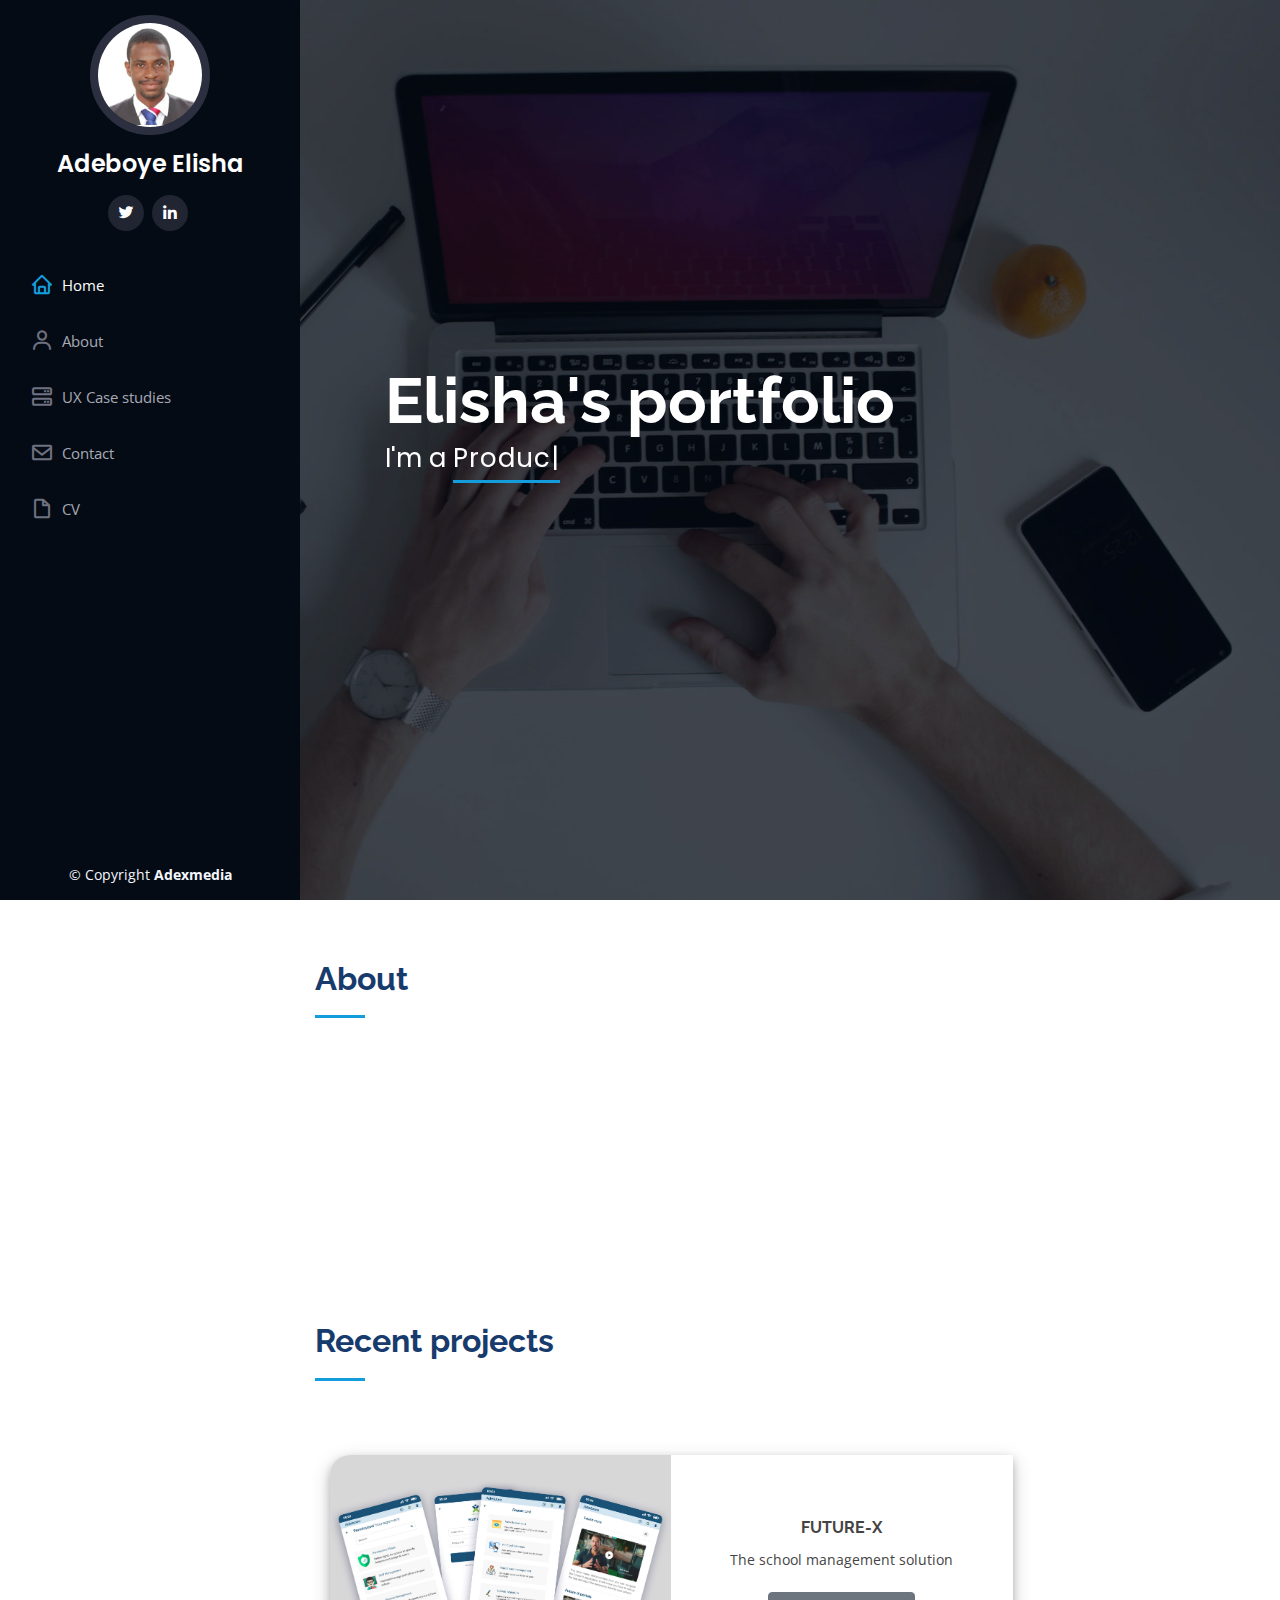
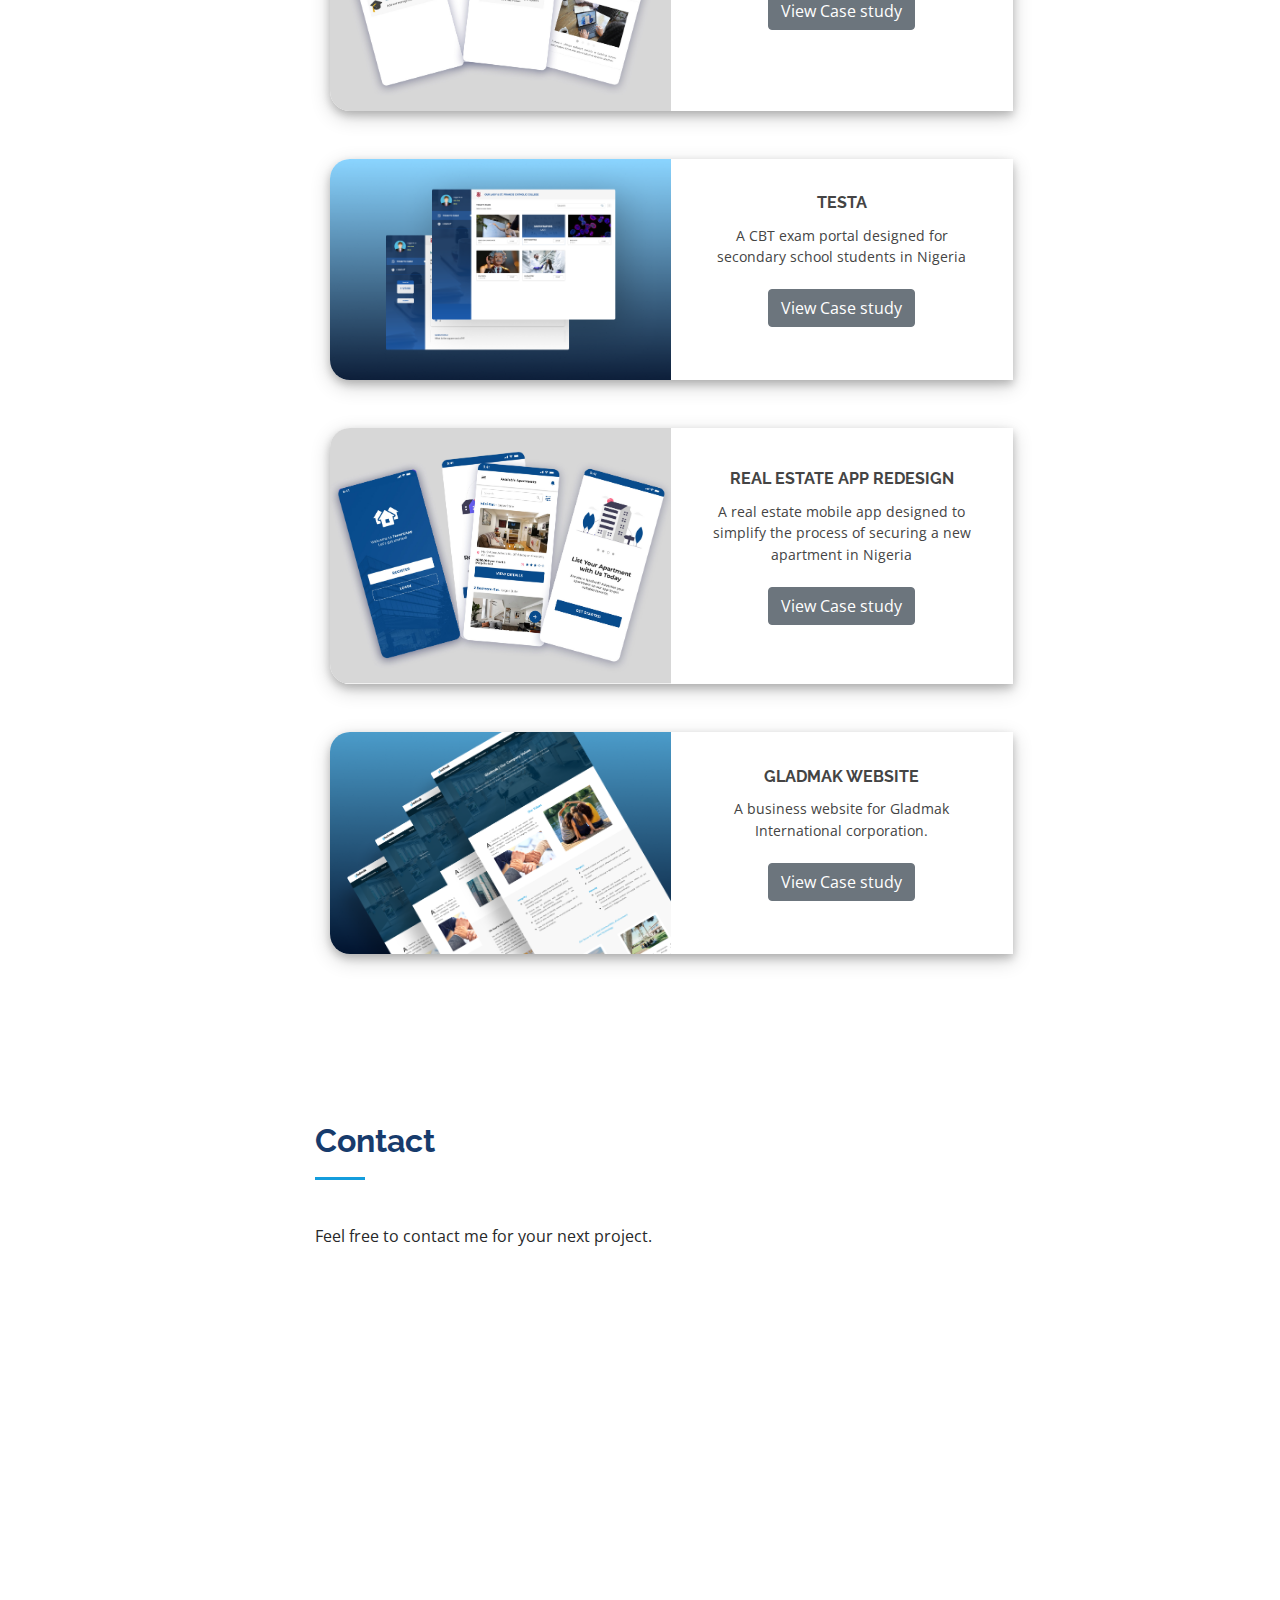
==== index.html @ 4e2ca2a5 "new portfolio" ====
<!DOCTYPE html>
<html lang="en">

<head>
  <meta charset="utf-8">
  <meta content="width=device-width, initial-scale=1.0" name="viewport">

  <title>Adeboye Elisha's Portfolio</title>
  <meta content="" name="description">
  <meta content="Design portfolio" name="keywords">

  <!-- Favicons -->
  <link href="assets/img/favicon.png" rel="icon">
  <link href="assets/img/apple-touch-icon.png" rel="apple-touch-icon">

  <!-- Google Fonts -->
  <link href="https://fonts.googleapis.com/css?family=Open+Sans:300,300i,400,400i,600,600i,700,700i|Raleway:300,300i,400,400i,500,500i,600,600i,700,700i|Poppins:300,300i,400,400i,500,500i,600,600i,700,700i" rel="stylesheet">

  <!-- Vendor CSS Files -->
  <link href="assets/vendor/bootstrap/css/bootstrap.min.css" rel="stylesheet">
  <link href="assets/vendor/icofont/icofont.min.css" rel="stylesheet">
  <link href="assets/vendor/boxicons/css/boxicons.min.css" rel="stylesheet">
  <link href="assets/vendor/venobox/venobox.css" rel="stylesheet">
  <link href="assets/vendor/owl.carousel/assets/owl.carousel.min.css" rel="stylesheet">
  <link href="assets/vendor/aos/aos.css" rel="stylesheet">

  <!-- Template Main CSS File -->
  <link href="assets/css/style.css" rel="stylesheet">
  <link href="assets/css/mystyle.css" rel="stylesheet">

</head>

<body>

  <!-- ======= Mobile nav toggle button ======= -->
  <button type="button" class="mobile-nav-toggle d-xl-none"><i class="icofont-navigation-menu"></i></button>

  <!-- ======= Header ======= -->
  <header id="header">
    <div class="d-flex flex-column">

      <div class="profile">
        <img src="assets/img/profile-img.jpg" alt="" class="img-fluid rounded-circle">
        <h1 class="text-light"><a href="index.html">Adeboye Elisha</a></h1>
        <div class="social-links mt-3 text-center">
          <a href="https://www.twitter.com/realAdexmedia?s=08" class="twitter"><i class="bx bxl-twitter"></i></a>
          <!-- <a href="https://www.facebook.com/adeboye.yemi" class="facebook"><i class="bx bxl-facebook"></i></a>  -->
          <a href="https://www.linkedin.com/in/elisha-adeboye-780353216" class="linkedin"><i class="bx bxl-linkedin"></i></a>
        </div>
      </div>

      <nav class="nav-menu">
        <ul>
          <li class="active"><a href="index.html"><i class="bx bx-home"></i> <span>Home</span></a></li>
          <li><a href="about.html"><i class="bx bx-user"></i> <span>About</span></a></li>        
          <li><a href="#ux"><i class="bx bx-server"></i> UX Case studies</a></li>
          <li><a href="#contact"><i class="bx bx-envelope"></i> Contact</a></li>
          <li><a href="CV2022UIUX.pdf"><i class="bx bx-file-blank"></i> <span>CV</span></a></li>

        </ul>
      </nav><!-- .nav-menu -->
      <button type="button" class="mobile-nav-toggle d-xl-none"><i class="icofont-navigation-menu"></i></button>

    </div>
  </header><!-- End Header -->

  <!-- ======= Hero Section ======= -->
  <section id="hero" class="d-flex flex-column justify-content-center align-items-center">
    <div class="hero-container" data-aos="fade-in">
      <h1>Elisha's portfolio</h1>
      <p>I'm a <span class="typed" data-typed-items="Product designer, UI designer, UX designer"></span></p>
    </div>
  </section><!-- End Hero -->

  <main id="main">

    <!-- ======= About Section ======= -->
    <section id="about" class="about">
      <div class="container">

        <div class="section-title">
          <h2>About</h2>
          <!-- <p>Magnam dolores commodi suscipit. Necessitatibus eius consequatur ex aliquid fuga eum quidem. Sit sint consectetur velit. Quisquam quos quisquam cupiditate. Et nemo qui impedit suscipit alias ea. Quia fugiat sit in iste officiis commodi quidem hic quas.</p> -->
        </div>

        <div class="row">
        <!--  <div class="col-lg-4" data-aos="fade-right">
            <img src="assets/img/profile-img3.jpg" class="img-fluid" alt="profile image" >
          </div> -->
          <div class="col-lg-9 pt-4 pt-lg-0 content" data-aos="fade-left">
            <p class="myjustify">
              I'm a product designer with experience in designing easy-to-use
software products. I am passionate about designing applications that truly meet users'
requirements and I'm constantly looking forward to learning new things every day.
<br><br>
<button onclick="window.location.href='about.html';" type="button" class="btn btn-primary">Read more</button>

            </p>

          </div>
        </div>

      </div>
    </section><!-- End About Section -->

        <!-- ======= Casestudy Section ======= -->
        <section id="ux" class="portfolio">

          <div class="container">  
                  <div class="section-title">
                    <h2>Recent projects</h2>   
                  </div>  
                  
                <div class="col-lg-9">
                  <div class ="workDiv" >
                    <div class="workImage">
                        <img src="assets/img/mobilefutureX.jpg" height="auto" width="100%" alt="Project Image" >
                    </div>
                    <div class="workTitle">
                        <h3>FUTURE-X</h3>
                        <p>The school management solution<br><br>
                            <button onclick="window.location.href='project1-page.html';" type="button" class="btn btn-secondary">View Case study</button>
                        </p>         
                    </div> 
                 </div>  
                  
    
                <div class ="workDiv top-margin ">
                    <div class="workImage">
                        <img src="assets/img/hd2.png"  height="auto" width="100%" alt="Project Image" >  
                    </div>
                    <div class="workTitle" >
                        <h3>TESTA</h3>
                        <p>A CBT exam portal designed for secondary school students in Nigeria<br><br>
                          <button onclick="window.location.href='project2-page.html';" type="button" class="btn btn-secondary">View Case study</button>
                        </p>     
                    </div>      
                </div>
    
    
                <div class ="workDiv top-margin" >
                    <div class="workImage">
                        <img src="assets/img/tenantscreens.jpg" height="auto" width="100%"  alt="Project Image" >
                    </div>
                    <div class="workTitle">
                        <h3>REAL ESTATE APP REDESIGN</h3>
                        <p>A real estate mobile app designed to simplify the process of securing a new apartment in Nigeria<br><br>      
                          <button onclick="window.location.href='project3-page.html';" type="button" class="btn btn-secondary">View Case study</button>
                        </p>        
                    </div>   
                </div>
    
                <div class ="workDiv top-margin" >
                  <div class="workImage">
                      <img src="assets/img/hd4.png" height="auto" width="100%"  alt="Project Image" >
                  </div>
                  <div class="workTitle">
                      <h3>GLADMAK WEBSITE</h3>
                      <p>A business website for Gladmak International corporation.<br><br>      
                        <button onclick="window.location.href='project4-page.html';" type="button" class="btn btn-secondary">View Case study</button>
                      </p>        
                  </div>   
              </div>
    
              </div>   
          </div>  
        </section><!-- End Casestudy Section -->


    <!-- ======= Contact Section ======= -->
    <section id="contact" class="contact">
      <div class="container">

        <div class="section-title">
          <h2>Contact</h2>
          <br>
          <p>Feel free to contact me for your next project.</p>
        </div>

        <div class="row" data-aos="fade-in">

          <div class="col-lg-5 d-flex align-items-stretch">
            <div class="info">
              <div class="address">
                <i class="icofont-google-map"></i>
                <h4>Location:</h4>
                <p>Osun State, Nigeria</p>
              </div>

              <div class="email">
                <i class="icofont-envelope"></i>
                <h4>Email:</h4>
                <p>y.adeboye@gmail.com</p>
              </div>

              <div class="phone">
                <i class="icofont-phone"></i>
                <h4>Call:</h4>
                <p>+2348060643894</p>
              </div>

              <!-- <iframe src="https://www.google.com/maps/embed?pb=!1m14!1m8!1m3!1d12097.433213460943!2d-74.0062269!3d40.7101282!3m2!1i1024!2i768!4f13.1!3m3!1m2!1s0x0%3A0xb89d1fe6bc499443!2sDowntown+Conference+Center!5e0!3m2!1smk!2sbg!4v1539943755621" frameborder="0" style="border:0; width: 100%; height: 290px;" allowfullscreen></iframe> -->
            </div>

          </div>

          

        </div>

      </div>
    </section><!-- End Contact Section -->

  </main><!-- End #main -->

  <!-- ======= Footer ======= -->
  <footer id="footer">
    <div class="container">
      <div class="copyright">
        &copy; Copyright <strong><span>Adexmedia</span></strong>
      </div>
    </div>
  </footer><!-- End  Footer -->

  <a href="#" class="back-to-top"><i class="icofont-simple-up"></i></a>

  <!-- Vendor JS Files -->
  <script src="assets/vendor/jquery/jquery.min.js"></script>
  <script src="assets/vendor/bootstrap/js/bootstrap.bundle.min.js"></script>
  <script src="assets/vendor/jquery.easing/jquery.easing.min.js"></script>
  <script src="assets/vendor/php-email-form/validate.js"></script>
  <script src="assets/vendor/waypoints/jquery.waypoints.min.js"></script>
  <script src="assets/vendor/counterup/counterup.min.js"></script>
  <script src="assets/vendor/isotope-layout/isotope.pkgd.min.js"></script>
  <script src="assets/vendor/venobox/venobox.min.js"></script>
  <script src="assets/vendor/owl.carousel/owl.carousel.min.js"></script>
  <script src="assets/vendor/typed.js/typed.min.js"></script>
  <script src="assets/vendor/aos/aos.js"></script>

  <!-- Template Main JS File -->
  <script src="assets/js/main.js"></script>

</body>

</html>
---- assets/vendor/venobox/venobox.css ----
/* ------ venobox.css --------*/
.vbox-overlay *, .vbox-overlay *:before, .vbox-overlay *:after{
    -webkit-backface-visibility: hidden;
    -webkit-box-sizing:border-box;
    -moz-box-sizing:border-box;
    box-sizing:border-box;
}
.vbox-overlay * { 
    -webkit-backface-visibility: visible;
    backface-visibility: visible;
}
.vbox-overlay{
    display: -webkit-flex;
    display: flex;
    -webkit-flex-direction: column;
    flex-direction: column;
    -webkit-justify-content: center;
    justify-content: center;
    -webkit-align-items: center;
    align-items: center;
    position: fixed;
    left: 0;
    top: 0;
    bottom: 0;
    right: 0;
    z-index: 999999;
}

/* ----- navigation ----- */
.vbox-title{
    width: 100%;
    height: 40px;
    float: left;
    text-align: center;
    line-height: 28px;
    font-size: 12px;
    padding: 6px 50px;
    overflow: hidden;
    position: fixed;
    display: none;
    left: 0;
    z-index: 89;
}
.vbox-close{
    cursor: pointer;
    position: fixed;
    top: -1px;
    right: 0;
    width: 50px;
    height: 40px;
    padding: 6px;
    display: block;
    background-position:10px center;
    overflow: hidden;
    font-size: 24px;
    line-height: 1;
    text-align: center;
    z-index: 99;
}
.vbox-left{
    cursor: pointer;
    position: fixed;
    left: 0;
    height: 40px;
    overflow: hidden;
    line-height: 28px;
    font-size: 12px;
    z-index: 99;
    display: flex;
    align-items:center;
}
.vbox-num{
    display: inline-block;
    margin: 6px 0 6px 15px;
}
/* ----- Social share ----- */
.vbox-share{
    line-height: 28px;
    font-size: 12px;
    overflow: hidden;
    position: fixed;
    left: 0;
    z-index: 98;
    display: flex;
    align-items:center;
    justify-content: center;
    width: 100%;
    text-align: center;
}
.vbox-share svg{
    max-height: 28px;
    width: 28px;
    z-index: 10;
    margin-left: 12px;
    margin-top: 6px;
    margin-bottom: 6px;
    vertical-align: middle;
}


/* ----- navigation ARROWS ----- */
.vbox-next, .vbox-prev{
    position: fixed;
    top: 50%;
    margin-top: -15px;
    overflow: hidden;
    cursor: pointer;
    display: block;
    width: 45px;
    height: 45px;
    z-index: 99;
}
.vbox-next span, .vbox-prev span{
    position: relative;
    width: 20px;
    height: 20px;
    border: 2px solid transparent;
    border-top-color: #B6B6B6;
    border-right-color: #B6B6B6;
    text-indent: -100px;
    position: absolute;
    top: 8px;
    display: block;
}
.vbox-prev{
    left: 15px;
}
.vbox-next{
    right: 15px;
}
.vbox-prev span{
    left: 10px;
    -ms-transform: rotate(-135deg);
    -webkit-transform: rotate(-135deg);
    transform: rotate(-135deg);
}
.vbox-next span{
    -ms-transform: rotate(45deg);
    -webkit-transform: rotate(45deg);
    transform: rotate(45deg);
    right: 10px;
}
/* ------- inline window ------ */
.vbox-inline{
    width: 420px;
    height: 315px;
    height: 70vh;
    padding: 10px;
    background: #fff;
    margin: 0 auto;
    overflow: auto;
    text-align: left;
}
/* ------- Video & iFrames window ------ */
.venoframe{
    max-width: 100%;
    width: 100%;
    border: none;
    width: 100%;
    height: 260px;
    height: 70vh;
}
.venoframe.vbvid{
    height: 260px;
}
@media (min-width: 768px) {
    .venoframe, .vbox-inline{
        width: 90%;
        height: 360px;
        height: 70vh;
    }
    .venoframe.vbvid{
        width: 640px;
        height: 360px;
    }
}
@media (min-width: 992px) {
    .venoframe, .vbox-inline{
        max-width: 1200px;
        width: 80%;
        height: 540px;
        height: 70vh;
    }
    .venoframe.vbvid{
        width: 960px;
        height: 540px;
    }
}
/* 
Please do NOT edit this part! 
or at least read this note: http://i.imgur.com/7C0ws9e.gif
*/
.vbox-open{
    overflow: hidden;
}
.vbox-container{
    position: absolute;
    left: 0;
    right: 0;
    top: 0;
    bottom: 0;
    overflow-x: hidden;
    overflow-y: scroll;
    overflow-scrolling: touch;
    -webkit-overflow-scrolling: touch;
    z-index: 20;
    max-height: 100%;

}

.vbox-content{
    text-align: center;
    float: left;
    width: 100%;
    position: relative;
    overflow: hidden;
    padding: 20px 4%;
}
.vbox-container img{
    max-width: 100%;
    height: auto;
}
.vbox-figlio{
    box-shadow: 0 0 12px rgba(0,0,0,0.19), 0 6px 6px rgba(0,0,0,0.23);
    max-width: 100%;
    text-align: initial;
}
img.vbox-figlio{
    -webkit-user-select: none;
-khtml-user-select: none;
-moz-user-select: none;
-o-user-select: none;
user-select: none;
}
.vbox-content.swipe-left{
    margin-left: -200px !important;
}
.vbox-content.swipe-right{
    margin-left: 200px !important;
}
.vbox-animated{
    webkit-transition: margin 300ms ease-out;
    transition: margin 300ms ease-out;
}

/* ---------- preloader ----------
 * SPINKIT 
 * http://tobiasahlin.com/spinkit/
-------------------------------- */
.sk-double-bounce,.sk-rotating-plane{width:40px;height:40px;margin:40px auto}.sk-rotating-plane{background-color:#333;-webkit-animation:sk-rotatePlane 1.2s infinite ease-in-out;animation:sk-rotatePlane 1.2s infinite ease-in-out}@-webkit-keyframes sk-rotatePlane{0%{-webkit-transform:perspective(120px) rotateX(0) rotateY(0);transform:perspective(120px) rotateX(0) rotateY(0)}50%{-webkit-transform:perspective(120px) rotateX(-180.1deg) rotateY(0);transform:perspective(120px) rotateX(-180.1deg) rotateY(0)}100%{-webkit-transform:perspective(120px) rotateX(-180deg) rotateY(-179.9deg);transform:perspective(120px) rotateX(-180deg) rotateY(-179.9deg)}}@keyframes sk-rotatePlane{0%{-webkit-transform:perspective(120px) rotateX(0) rotateY(0);transform:perspective(120px) rotateX(0) rotateY(0)}50%{-webkit-transform:perspective(120px) rotateX(-180.1deg) rotateY(0);transform:perspective(120px) rotateX(-180.1deg) rotateY(0)}100%{-webkit-transform:perspective(120px) rotateX(-180deg) rotateY(-179.9deg);transform:perspective(120px) rotateX(-180deg) rotateY(-179.9deg)}}.sk-double-bounce{position:relative}.sk-double-bounce .sk-child{width:100%;height:100%;border-radius:50%;background-color:#333;opacity:.6;position:absolute;top:0;left:0;-webkit-animation:sk-doubleBounce 2s infinite ease-in-out;animation:sk-doubleBounce 2s infinite ease-in-out}.sk-chasing-dots .sk-child,.sk-spinner-pulse,.sk-three-bounce .sk-child{background-color:#333;border-radius:100%}.sk-double-bounce .sk-double-bounce2{-webkit-animation-delay:-1s;animation-delay:-1s}@-webkit-keyframes sk-doubleBounce{0%,100%{-webkit-transform:scale(0);transform:scale(0)}50%{-webkit-transform:scale(1);transform:scale(1)}}@keyframes sk-doubleBounce{0%,100%{-webkit-transform:scale(0);transform:scale(0)}50%{-webkit-transform:scale(1);transform:scale(1)}}.sk-wave{margin:40px auto;width:50px;height:40px;text-align:center;font-size:10px}.sk-wave .sk-rect{background-color:#333;height:100%;width:6px;display:inline-block;-webkit-animation:sk-waveStretchDelay 1.2s infinite ease-in-out;animation:sk-waveStretchDelay 1.2s infinite ease-in-out}.sk-wave .sk-rect1{-webkit-animation-delay:-1.2s;animation-delay:-1.2s}.sk-wave .sk-rect2{-webkit-animation-delay:-1.1s;animation-delay:-1.1s}.sk-wave .sk-rect3{-webkit-animation-delay:-1s;animation-delay:-1s}.sk-wave .sk-rect4{-webkit-animation-delay:-.9s;animation-delay:-.9s}.sk-wave .sk-rect5{-webkit-animation-delay:-.8s;animation-delay:-.8s}@-webkit-keyframes sk-waveStretchDelay{0%,100%,40%{-webkit-transform:scaleY(.4);transform:scaleY(.4)}20%{-webkit-transform:scaleY(1);transform:scaleY(1)}}@keyframes sk-waveStretchDelay{0%,100%,40%{-webkit-transform:scaleY(.4);transform:scaleY(.4)}20%{-webkit-transform:scaleY(1);transform:scaleY(1)}}.sk-wandering-cubes{margin:40px auto;width:40px;height:40px;position:relative}.sk-wandering-cubes .sk-cube{background-color:#333;width:10px;height:10px;position:absolute;top:0;left:0;-webkit-animation:sk-wanderingCube 1.8s ease-in-out -1.8s infinite both;animation:sk-wanderingCube 1.8s ease-in-out -1.8s infinite both}.sk-chasing-dots,.sk-spinner-pulse{width:40px;height:40px;margin:40px auto}.sk-wandering-cubes .sk-cube2{-webkit-animation-delay:-.9s;animation-delay:-.9s}@-webkit-keyframes sk-wanderingCube{0%{-webkit-transform:rotate(0);transform:rotate(0)}25%{-webkit-transform:translateX(30px) rotate(-90deg) scale(.5);transform:translateX(30px) rotate(-90deg) scale(.5)}50%{-webkit-transform:translateX(30px) translateY(30px) rotate(-179deg);transform:translateX(30px) translateY(30px) rotate(-179deg)}50.1%{-webkit-transform:translateX(30px) translateY(30px) rotate(-180deg);transform:translateX(30px) translateY(30px) rotate(-180deg)}75%{-webkit-transform:translateX(0) translateY(30px) rotate(-270deg) scale(.5);transform:translateX(0) translateY(30px) rotate(-270deg) scale(.5)}100%{-webkit-transform:rotate(-360deg);transform:rotate(-360deg)}}@keyframes sk-wanderingCube{0%{-webkit-transform:rotate(0);transform:rotate(0)}25%{-webkit-transform:translateX(30px) rotate(-90deg) scale(.5);transform:translateX(30px) rotate(-90deg) scale(.5)}50%{-webkit-transform:translateX(30px) translateY(30px) rotate(-179deg);transform:translateX(30px) translateY(30px) rotate(-179deg)}50.1%{-webkit-transform:translateX(30px) translateY(30px) rotate(-180deg);transform:translateX(30px) translateY(30px) rotate(-180deg)}75%{-webkit-transform:translateX(0) translateY(30px) rotate(-270deg) scale(.5);transform:translateX(0) translateY(30px) rotate(-270deg) scale(.5)}100%{-webkit-transform:rotate(-360deg);transform:rotate(-360deg)}}.sk-spinner-pulse{-webkit-animation:sk-pulseScaleOut 1s infinite ease-in-out;animation:sk-pulseScaleOut 1s infinite ease-in-out}@-webkit-keyframes sk-pulseScaleOut{0%{-webkit-transform:scale(0);transform:scale(0)}100%{-webkit-transform:scale(1);transform:scale(1);opacity:0}}@keyframes sk-pulseScaleOut{0%{-webkit-transform:scale(0);transform:scale(0)}100%{-webkit-transform:scale(1);transform:scale(1);opacity:0}}.sk-chasing-dots{position:relative;text-align:center;-webkit-animation:sk-chasingDotsRotate 2s infinite linear;animation:sk-chasingDotsRotate 2s infinite linear}.sk-chasing-dots .sk-child{width:60%;height:60%;display:inline-block;position:absolute;top:0;-webkit-animation:sk-chasingDotsBounce 2s infinite ease-in-out;animation:sk-chasingDotsBounce 2s infinite ease-in-out}.sk-chasing-dots .sk-dot2{top:auto;bottom:0;-webkit-animation-delay:-1s;animation-delay:-1s}@-webkit-keyframes sk-chasingDotsRotate{100%{-webkit-transform:rotate(360deg);transform:rotate(360deg)}}@keyframes sk-chasingDotsRotate{100%{-webkit-transform:rotate(360deg);transform:rotate(360deg)}}@-webkit-keyframes sk-chasingDotsBounce{0%,100%{-webkit-transform:scale(0);transform:scale(0)}50%{-webkit-transform:scale(1);transform:scale(1)}}@keyframes sk-chasingDotsBounce{0%,100%{-webkit-transform:scale(0);transform:scale(0)}50%{-webkit-transform:scale(1);transform:scale(1)}}.sk-three-bounce{margin:40px auto;width:80px;text-align:center}.sk-three-bounce .sk-child{width:20px;height:20px;display:inline-block;-webkit-animation:sk-three-bounce 1.4s ease-in-out 0s infinite both;animation:sk-three-bounce 1.4s ease-in-out 0s infinite both}.sk-circle .sk-child:before,.sk-fading-circle .sk-circle:before{display:block;border-radius:100%;content:'';background-color:#333}.sk-three-bounce .sk-bounce1{-webkit-animation-delay:-.32s;animation-delay:-.32s}.sk-three-bounce .sk-bounce2{-webkit-animation-delay:-.16s;animation-delay:-.16s}@-webkit-keyframes sk-three-bounce{0%,100%,80%{-webkit-transform:scale(0);transform:scale(0)}40%{-webkit-transform:scale(1);transform:scale(1)}}@keyframes sk-three-bounce{0%,100%,80%{-webkit-transform:scale(0);transform:scale(0)}40%{-webkit-transform:scale(1);transform:scale(1)}}.sk-circle{margin:40px auto;width:40px;height:40px;position:relative}.sk-circle .sk-child{width:100%;height:100%;position:absolute;left:0;top:0}.sk-circle .sk-child:before{margin:0 auto;width:15%;height:15%;-webkit-animation:sk-circleBounceDelay 1.2s infinite ease-in-out both;animation:sk-circleBounceDelay 1.2s infinite ease-in-out both}.sk-circle .sk-circle2{-webkit-transform:rotate(30deg);-ms-transform:rotate(30deg);transform:rotate(30deg)}.sk-circle .sk-circle3{-webkit-transform:rotate(60deg);-ms-transform:rotate(60deg);transform:rotate(60deg)}.sk-circle .sk-circle4{-webkit-transform:rotate(90deg);-ms-transform:rotate(90deg);transform:rotate(90deg)}.sk-circle .sk-circle5{-webkit-transform:rotate(120deg);-ms-transform:rotate(120deg);transform:rotate(120deg)}.sk-circle .sk-circle6{-webkit-transform:rotate(150deg);-ms-transform:rotate(150deg);transform:rotate(150deg)}.sk-circle .sk-circle7{-webkit-transform:rotate(180deg);-ms-transform:rotate(180deg);transform:rotate(180deg)}.sk-circle .sk-circle8{-webkit-transform:rotate(210deg);-ms-transform:rotate(210deg);transform:rotate(210deg)}.sk-circle .sk-circle9{-webkit-transform:rotate(240deg);-ms-transform:rotate(240deg);transform:rotate(240deg)}.sk-circle .sk-circle10{-webkit-transform:rotate(270deg);-ms-transform:rotate(270deg);transform:rotate(270deg)}.sk-circle .sk-circle11{-webkit-transform:rotate(300deg);-ms-transform:rotate(300deg);transform:rotate(300deg)}.sk-circle .sk-circle12{-webkit-transform:rotate(330deg);-ms-transform:rotate(330deg);transform:rotate(330deg)}.sk-circle .sk-circle2:before{-webkit-animation-delay:-1.1s;animation-delay:-1.1s}.sk-circle .sk-circle3:before{-webkit-animation-delay:-1s;animation-delay:-1s}.sk-circle .sk-circle4:before{-webkit-animation-delay:-.9s;animation-delay:-.9s}.sk-circle .sk-circle5:before{-webkit-animation-delay:-.8s;animation-delay:-.8s}.sk-circle .sk-circle6:before{-webkit-animation-delay:-.7s;animation-delay:-.7s}.sk-circle .sk-circle7:before{-webkit-animation-delay:-.6s;animation-delay:-.6s}.sk-circle .sk-circle8:before{-webkit-animation-delay:-.5s;animation-delay:-.5s}.sk-circle .sk-circle9:before{-webkit-animation-delay:-.4s;animation-delay:-.4s}.sk-circle .sk-circle10:before{-webkit-animation-delay:-.3s;animation-delay:-.3s}.sk-circle .sk-circle11:before{-webkit-animation-delay:-.2s;animation-delay:-.2s}.sk-circle .sk-circle12:before{-webkit-animation-delay:-.1s;animation-delay:-.1s}@-webkit-keyframes sk-circleBounceDelay{0%,100%,80%{-webkit-transform:scale(0);transform:scale(0)}40%{-webkit-transform:scale(1);transform:scale(1)}}@keyframes sk-circleBounceDelay{0%,100%,80%{-webkit-transform:scale(0);transform:scale(0)}40%{-webkit-transform:scale(1);transform:scale(1)}}.sk-cube-grid{width:40px;height:40px;margin:40px auto}.sk-cube-grid .sk-cube{width:33.33%;height:33.33%;background-color:#333;float:left;-webkit-animation:sk-cubeGridScaleDelay 1.3s infinite ease-in-out;animation:sk-cubeGridScaleDelay 1.3s infinite ease-in-out}.sk-cube-grid .sk-cube1{-webkit-animation-delay:.2s;animation-delay:.2s}.sk-cube-grid .sk-cube2{-webkit-animation-delay:.3s;animation-delay:.3s}.sk-cube-grid .sk-cube3{-webkit-animation-delay:.4s;animation-delay:.4s}.sk-cube-grid .sk-cube4{-webkit-animation-delay:.1s;animation-delay:.1s}.sk-cube-grid .sk-cube5{-webkit-animation-delay:.2s;animation-delay:.2s}.sk-cube-grid .sk-cube6{-webkit-animation-delay:.3s;animation-delay:.3s}.sk-cube-grid .sk-cube7{-webkit-animation-delay:0ms;animation-delay:0ms}.sk-cube-grid .sk-cube8{-webkit-animation-delay:.1s;animation-delay:.1s}.sk-cube-grid .sk-cube9{-webkit-animation-delay:.2s;animation-delay:.2s}@-webkit-keyframes sk-cubeGridScaleDelay{0%,100%,70%{-webkit-transform:scale3D(1,1,1);transform:scale3D(1,1,1)}35%{-webkit-transform:scale3D(0,0,1);transform:scale3D(0,0,1)}}@keyframes sk-cubeGridScaleDelay{0%,100%,70%{-webkit-transform:scale3D(1,1,1);transform:scale3D(1,1,1)}35%{-webkit-transform:scale3D(0,0,1);transform:scale3D(0,0,1)}}.sk-fading-circle{margin:40px auto;width:40px;height:40px;position:relative}.sk-fading-circle .sk-circle{width:100%;height:100%;position:absolute;left:0;top:0}.sk-fading-circle .sk-circle:before{margin:0 auto;width:15%;height:15%;-webkit-animation:sk-circleFadeDelay 1.2s infinite ease-in-out both;animation:sk-circleFadeDelay 1.2s infinite ease-in-out both}.sk-fading-circle .sk-circle2{-webkit-transform:rotate(30deg);-ms-transform:rotate(30deg);transform:rotate(30deg)}.sk-fading-circle .sk-circle3{-webkit-transform:rotate(60deg);-ms-transform:rotate(60deg);transform:rotate(60deg)}.sk-fading-circle .sk-circle4{-webkit-transform:rotate(90deg);-ms-transform:rotate(90deg);transform:rotate(90deg)}.sk-fading-circle .sk-circle5{-webkit-transform:rotate(120deg);-ms-transform:rotate(120deg);transform:rotate(120deg)}.sk-fading-circle .sk-circle6{-webkit-transform:rotate(150deg);-ms-transform:rotate(150deg);transform:rotate(150deg)}.sk-fading-circle .sk-circle7{-webkit-transform:rotate(180deg);-ms-transform:rotate(180deg);transform:rotate(180deg)}.sk-fading-circle .sk-circle8{-webkit-transform:rotate(210deg);-ms-transform:rotate(210deg);transform:rotate(210deg)}.sk-fading-circle .sk-circle9{-webkit-transform:rotate(240deg);-ms-transform:rotate(240deg);transform:rotate(240deg)}.sk-fading-circle .sk-circle10{-webkit-transform:rotate(270deg);-ms-transform:rotate(270deg);transform:rotate(270deg)}.sk-fading-circle .sk-circle11{-webkit-transform:rotate(300deg);-ms-transform:rotate(300deg);transform:rotate(300deg)}.sk-fading-circle .sk-circle12{-webkit-transform:rotate(330deg);-ms-transform:rotate(330deg);transform:rotate(330deg)}.sk-fading-circle .sk-circle2:before{-webkit-animation-delay:-1.1s;animation-delay:-1.1s}.sk-fading-circle .sk-circle3:before{-webkit-animation-delay:-1s;animation-delay:-1s}.sk-fading-circle .sk-circle4:before{-webkit-animation-delay:-.9s;animation-delay:-.9s}.sk-fading-circle .sk-circle5:before{-webkit-animation-delay:-.8s;animation-delay:-.8s}.sk-fading-circle .sk-circle6:before{-webkit-animation-delay:-.7s;animation-delay:-.7s}.sk-fading-circle .sk-circle7:before{-webkit-animation-delay:-.6s;animation-delay:-.6s}.sk-fading-circle .sk-circle8:before{-webkit-animation-delay:-.5s;animation-delay:-.5s}.sk-fading-circle .sk-circle9:before{-webkit-animation-delay:-.4s;animation-delay:-.4s}.sk-fading-circle .sk-circle10:before{-webkit-animation-delay:-.3s;animation-delay:-.3s}.sk-fading-circle .sk-circle11:before{-webkit-animation-delay:-.2s;animation-delay:-.2s}.sk-fading-circle .sk-circle12:before{-webkit-animation-delay:-.1s;animation-delay:-.1s}@-webkit-keyframes sk-circleFadeDelay{0%,100%,39%{opacity:0}40%{opacity:1}}@keyframes sk-circleFadeDelay{0%,100%,39%{opacity:0}40%{opacity:1}}.sk-folding-cube{margin:40px auto;width:40px;height:40px;position:relative;-webkit-transform:rotateZ(45deg);transform:rotateZ(45deg)}.sk-folding-cube .sk-cube{float:left;width:50%;height:50%;position:relative;-webkit-transform:scale(1.1);-ms-transform:scale(1.1);transform:scale(1.1)}.sk-folding-cube .sk-cube:before{content:'';position:absolute;top:0;left:0;width:100%;height:100%;background-color:#333;-webkit-animation:sk-foldCubeAngle 2.4s infinite linear both;animation:sk-foldCubeAngle 2.4s infinite linear both;-webkit-transform-origin:100% 100%;-ms-transform-origin:100% 100%;transform-origin:100% 100%}.sk-folding-cube .sk-cube2{-webkit-transform:scale(1.1) rotateZ(90deg);transform:scale(1.1) rotateZ(90deg)}.sk-folding-cube .sk-cube3{-webkit-transform:scale(1.1) rotateZ(180deg);transform:scale(1.1) rotateZ(180deg)}.sk-folding-cube .sk-cube4{-webkit-transform:scale(1.1) rotateZ(270deg);transform:scale(1.1) rotateZ(270deg)}.sk-folding-cube .sk-cube2:before{-webkit-animation-delay:.3s;animation-delay:.3s}.sk-folding-cube .sk-cube3:before{-webkit-animation-delay:.6s;animation-delay:.6s}.sk-folding-cube .sk-cube4:before{-webkit-animation-delay:.9s;animation-delay:.9s}@-webkit-keyframes sk-foldCubeAngle{0%,10%{-webkit-transform:perspective(140px) rotateX(-180deg);transform:perspective(140px) rotateX(-180deg);opacity:0}25%,75%{-webkit-transform:perspective(140px) rotateX(0);transform:perspective(140px) rotateX(0);opacity:1}100%,90%{-webkit-transform:perspective(140px) rotateY(180deg);transform:perspective(140px) rotateY(180deg);opacity:0}}@keyframes sk-foldCubeAngle{0%,10%{-webkit-transform:perspective(140px) rotateX(-180deg);transform:perspective(140px) rotateX(-180deg);opacity:0}25%,75%{-webkit-transform:perspective(140px) rotateX(0);transform:perspective(140px) rotateX(0);opacity:1}100%,90%{-webkit-transform:perspective(140px) rotateY(180deg);transform:perspective(140px) rotateY(180deg);opacity:0}}
---- assets/css/style.css ----
/**
* Template Name: iPortfolio - v1.4.0
* Template URL: https://bootstrapmade.com/iportfolio-bootstrap-portfolio-websites-template/
* Author: BootstrapMade.com
* License: https://bootstrapmade.com/license/
*/

/*--------------------------------------------------------------
# General
--------------------------------------------------------------*/
body {
  font-family: "Open Sans", sans-serif;
  color: #272829;
}

a {
  color: #149ddd;
}

a:hover {
  color: #37b3ed;
  text-decoration: none;
}

h1, h2, h3, h4, h5, h6 {
  font-family: "Raleway", sans-serif;
}

/*--------------------------------------------------------------
# Back to top button
--------------------------------------------------------------*/
.back-to-top {
  position: fixed;
  display: none;
  width: 40px;
  height: 40px;
  border-radius: 50px;
  right: 15px;
  bottom: 15px;
  background: #149ddd;
  color: #fff;
  transition: display 0.5s ease-in-out;
  z-index: 99999;
}

.back-to-top i {
  font-size: 24px;
  position: absolute;
  top: 7px;
  left: 8px;
}

.back-to-top:hover {
  color: #fff;
  background: #2eafec;
  transition: background 0.2s ease-in-out;
}

/*--------------------------------------------------------------
# Header
--------------------------------------------------------------*/
#header {
  position: fixed;
  top: 0;
  left: 0;
  bottom: 0;
  width: 300px;
  transition: all ease-in-out 0.5s;
  z-index: 9997;
  transition: all 0.5s;
  padding: 0 15px;
  background: #040b14;
  overflow-y: auto;
}

#header .profile img {
  margin: 15px auto;
  display: block;
  width: 120px;
  border: 8px solid #2c2f3f;
}

#header .profile h1 {
  font-size: 24px;
  margin: 0;
  padding: 0;
  font-weight: 600;
  -moz-text-align-last: center;
  text-align-last: center;
  font-family: "Poppins", sans-serif;
}

#header .profile h1 a, #header .profile h1 a:hover {
  color: #fff;
  text-decoration: none;
}

#header .profile .social-links a {
  font-size: 18px;
  display: inline-block;
  background: #212431;
  color: #fff;
  line-height: 1;
  padding: 8px 0;
  margin-right: 4px;
  border-radius: 50%;
  text-align: center;
  width: 36px;
  height: 36px;
  transition: 0.3s;
}

#header .profile .social-links a:hover {
  background: #149ddd;
  color: #fff;
  text-decoration: none;
}

#main {
  margin-left: 300px;
}

@media (max-width: 1199px) {
  #header {
    left: -300px;
  }
  #main {
    margin-left: 0;
  }
}

/*--------------------------------------------------------------
# Navigation Menu
--------------------------------------------------------------*/
/* Desktop Navigation */
.nav-menu {
  padding-top: 30px;
}

.nav-menu * {
  margin: 0;
  padding: 0;
  list-style: none;
}

.nav-menu > ul > li {
  position: relative;
  white-space: nowrap;
}

.nav-menu a {
  display: flex;
  align-items: center;
  color: #a8a9b4;
  padding: 12px 15px;
  margin-bottom: 8px;
  transition: 0.3s;
  font-size: 15px;
}

.nav-menu a i {
  font-size: 24px;
  padding-right: 8px;
  color: #6f7180;
}

.nav-menu a:hover, .nav-menu .active > a, .nav-menu li:hover > a {
  text-decoration: none;
  color: #fff;
}

.nav-menu a:hover i, .nav-menu .active > a i, .nav-menu li:hover > a i {
  color: #149ddd;
}

/* Mobile Navigation */
.mobile-nav-toggle {
  position: fixed;
  right: 15px;
  top: 15px;
  z-index: 9998;
  border: 0;
  background: none;
  font-size: 24px;
  transition: all 0.4s;
  outline: none !important;
  line-height: 1;
  cursor: pointer;
  text-align: right;
}

.mobile-nav-toggle i {
  color: #149ddd;
}

.mobile-nav-active {
  overflow: hidden;
}

.mobile-nav-active #header {
  left: 0;
}

.mobile-nav-active .mobile-nav-toggle i {
  color: #fff;
}

/*--------------------------------------------------------------
# Hero Section
--------------------------------------------------------------*/
#hero {
  width: 100%;
  height: 100vh;
  background: url("../img/hero-bg.jpg") top center;
  background-size: cover;
}

#hero:before {
  content: "";
  background: rgba(5, 13, 24, 0.3);
  position: absolute;
  bottom: 0;
  top: 0;
  left: 0;
  right: 0;
  z-index: 1;
}

#hero .hero-container {
  position: relative;
  z-index: 2;
  min-width: 300px;
}

#hero h1 {
  margin: 0 0 10px 0;
  font-size: 64px;
  font-weight: 700;
  line-height: 56px;
  color: #fff;
}

#hero p {
  color: #fff;
  margin-bottom: 50px;
  font-size: 26px;
  font-family: "Poppins", sans-serif;
}

#hero p span {
  color: #fff;
  padding-bottom: 4px;
  letter-spacing: 1px;
  border-bottom: 3px solid #149ddd;
}

@media (min-width: 1024px) {
  #hero {
    background-attachment: fixed;
  }
}

@media (max-width: 768px) {
  #hero h1 {
    font-size: 28px;
    line-height: 36px;
  }
  #hero h2 {
    font-size: 18px;
    line-height: 24px;
    margin-bottom: 30px;
  }
}

/*--------------------------------------------------------------
# Sections General
--------------------------------------------------------------*/
section {
  padding: 60px 0;
  overflow: hidden;
}

.section-bg {
  background: #f5f8fd;
}

.section-title {
  padding-bottom: 30px;
}

.section-title h2 {
  font-size: 32px;
  font-weight: bold;
  margin-bottom: 20px;
  padding-bottom: 20px;
  position: relative;
  color: #173b6c;
}

.section-title h2::after {
  content: '';
  position: absolute;
  display: block;
  width: 50px;
  height: 3px;
  background: #149ddd;
  bottom: 0;
  left: 0;
}

.section-title p {
  margin-bottom: 0;
}

/*--------------------------------------------------------------
# About
--------------------------------------------------------------*/
.about .content h3 {
  font-weight: 700;
  font-size: 26px;
  color: #173b6c;
}

.about .content ul {
  list-style: none;
  padding: 0;
}

.about .content ul li {
  padding-bottom: 10px;
}

.about .content ul i {
  font-size: 20px;
  padding-right: 2px;
  color: #149ddd;
}

.about .content p:last-child {
  margin-bottom: 0;
}

/*--------------------------------------------------------------
# Facts
--------------------------------------------------------------*/
.facts {
  padding-bottom: 30px;
}

.facts .count-box {
  padding: 30px;
  width: 100%;
}

.facts .count-box i {
  display: block;
  font-size: 44px;
  color: #149ddd;
  float: left;
}

.facts .count-box span {
  font-size: 48px;
  line-height: 40px;
  display: block;
  font-weight: 700;
  color: #050d18;
  margin-left: 60px;
}

.facts .count-box p {
  padding: 15px 0 0 0;
  margin: 0 0 0 60px;
  font-family: "Raleway", sans-serif;
  font-size: 14px;
  color: #122f57;
}

.facts .count-box a {
  font-weight: 600;
  display: block;
  margin-top: 20px;
  color: #122f57;
  font-size: 15px;
  font-family: "Poppins", sans-serif;
  transition: ease-in-out 0.3s;
}

.facts .count-box a:hover {
  color: #1f5297;
}

/*--------------------------------------------------------------
# Akills
--------------------------------------------------------------*/
.skills .progress {
  height: 50px;
  display: block;
  background: none;
}

.skills .progress .skill {
  padding: 10px 0;
  margin: 0 0 6px 0;
  text-transform: uppercase;
  display: block;
  font-weight: 600;
  font-family: "Poppins", sans-serif;
  color: #050d18;
}

.skills .progress .skill .val {
  float: right;
  font-style: normal;
}

.skills .progress-bar-wrap {
  background: #dce8f8;
}

.skills .progress-bar {
  width: 1px;
  height: 10px;
  transition: .9s;
  background-color: #149ddd;
}

/*--------------------------------------------------------------
# Resume
--------------------------------------------------------------*/
.resume .resume-title {
  font-size: 26px;
  font-weight: 700;
  margin-top: 20px;
  margin-bottom: 20px;
  color: #050d18;
}

.resume .resume-item {
  padding: 0 0 20px 20px;
  margin-top: -2px;
  border-left: 2px solid #1f5297;
  position: relative;
}

.resume .resume-item h4 {
  line-height: 18px;
  font-size: 18px;
  font-weight: 600;
  text-transform: uppercase;
  font-family: "Poppins", sans-serif;
  color: #050d18;
  margin-bottom: 10px;
}

.resume .resume-item h5 {
  font-size: 16px;
  background: #e4edf9;
  padding: 5px 15px;
  display: inline-block;
  font-weight: 600;
  margin-bottom: 10px;
}

.resume .resume-item ul {
  padding-left: 20px;
}

.resume .resume-item ul li {
  padding-bottom: 10px;
}

.resume .resume-item:last-child {
  padding-bottom: 0;
}

.resume .resume-item::before {
  content: "";
  position: absolute;
  width: 16px;
  height: 16px;
  border-radius: 50px;
  left: -9px;
  top: 0;
  background: #fff;
  border: 2px solid #1f5297;
}

/*--------------------------------------------------------------
# Portfolio
--------------------------------------------------------------*/
.portfolio .portfolio-item {
  margin-bottom: 30px;
}

.portfolio #portfolio-flters {
  padding: 0;
  margin: 0 auto 35px auto;
  list-style: none;
  text-align: center;
  background: #fff;
  border-radius: 50px;
  padding: 2px 15px;
}

.portfolio #portfolio-flters li {
  cursor: pointer;
  display: inline-block;
  padding: 10px 15px 8px 15px;
  font-size: 14px;
  font-weight: 600;
  line-height: 1;
  text-transform: uppercase;
  color: #272829;
  margin-bottom: 5px;
  transition: all 0.3s ease-in-out;
}

.portfolio #portfolio-flters li:hover, .portfolio #portfolio-flters li.filter-active {
  color: #149ddd;
}

.portfolio #portfolio-flters li:last-child {
  margin-right: 0;
}

.portfolio .portfolio-wrap {
  transition: 0.3s;
  position: relative;
  overflow: hidden;
  z-index: 1;
}

.portfolio .portfolio-wrap::before {
  content: "";
  background: rgba(255, 255, 255, 0.5);
  position: absolute;
  left: 0;
  right: 0;
  top: 0;
  bottom: 0;
  transition: all ease-in-out 0.3s;
  z-index: 2;
  opacity: 0;
}

.portfolio .portfolio-wrap .portfolio-links {
  opacity: 1;
  left: 0;
  right: 0;
  bottom: -60px;
  z-index: 3;
  position: absolute;
  transition: all ease-in-out 0.3s;
  display: flex;
  justify-content: center;
}

.portfolio .portfolio-wrap .portfolio-links a {
  color: #fff;
  font-size: 28px;
  text-align: center;
  background: rgba(20, 157, 221, 0.75);
  transition: 0.3s;
  width: 50%;
}

.portfolio .portfolio-wrap .portfolio-links a:hover {
  background: rgba(20, 157, 221, 0.95);
}

.portfolio .portfolio-wrap .portfolio-links a + a {
  border-left: 1px solid #37b3ed;
}

.portfolio .portfolio-wrap:hover::before {
  top: 0;
  left: 0;
  right: 0;
  bottom: 0;
  opacity: 1;
}

.portfolio .portfolio-wrap:hover .portfolio-links {
  opacity: 1;
  bottom: 0;
}

/*--------------------------------------------------------------
# Services
--------------------------------------------------------------*/
.services .icon-box {
  margin-bottom: 20px;
}

.services .icon {
  float: left;
  display: flex;
  align-items: center;
  justify-content: center;
  width: 54px;
  height: 54px;
  background: #149ddd;
  border-radius: 50%;
  transition: 0.5s;
  border: 1px solid #149ddd;
}

.services .icon i {
  color: #fff;
  font-size: 24px;
}

.services .icon-box:hover .icon {
  background: #fff;
}

.services .icon-box:hover .icon i {
  color: #149ddd;
}

.services .title {
  margin-left: 80px;
  font-weight: 700;
  margin-bottom: 15px;
  font-size: 18px;
}

.services .title a {
  color: #343a40;
}

.services .title a:hover {
  color: #149ddd;
}

.services .description {
  margin-left: 80px;
  line-height: 24px;
  font-size: 14px;
}

/*--------------------------------------------------------------
# Testimonials
--------------------------------------------------------------*/
.testimonials .testimonial-item {
  box-sizing: content-box;
  text-align: center;
  min-height: 320px;
}

.testimonials .testimonial-item .testimonial-img {
  width: 90px;
  border-radius: 50%;
  margin: 0 auto;
}

.testimonials .testimonial-item h3 {
  font-size: 18px;
  font-weight: bold;
  margin: 10px 0 5px 0;
  color: #111;
}

.testimonials .testimonial-item h4 {
  font-size: 14px;
  color: #999;
  margin: 0;
}

.testimonials .testimonial-item .quote-icon-left, .testimonials .testimonial-item .quote-icon-right {
  color: #c3e8fa;
  font-size: 26px;
}

.testimonials .testimonial-item .quote-icon-left {
  display: inline-block;
  left: -5px;
  position: relative;
}

.testimonials .testimonial-item .quote-icon-right {
  display: inline-block;
  right: -5px;
  position: relative;
  top: 10px;
}

.testimonials .testimonial-item p {
  font-style: italic;
  margin: 0 15px 15px 15px;
  padding: 20px;
  background: #fff;
  position: relative;
  margin-bottom: 35px;
  border-radius: 6px;
  box-shadow: 0px 2px 15px rgba(0, 0, 0, 0.1);
}

.testimonials .testimonial-item p::after {
  content: "";
  width: 0;
  height: 0;
  border-top: 20px solid #fff;
  border-right: 20px solid transparent;
  border-left: 20px solid transparent;
  position: absolute;
  bottom: -20px;
  left: calc(50% - 20px);
}

.testimonials .owl-nav, .testimonials .owl-dots {
  margin-top: 5px;
  text-align: center;
}

.testimonials .owl-dot {
  display: inline-block;
  margin: 0 5px;
  width: 12px;
  height: 12px;
  border-radius: 50%;
  background-color: #ddd !important;
}

.testimonials .owl-dot.active {
  background-color: #149ddd !important;
}

@media (max-width: 767px) {
  .testimonials {
    margin: 30px 10px;
  }
}

/*--------------------------------------------------------------
# Contact
--------------------------------------------------------------*/
.contact {
  padding-bottom: 130px;
}

.contact .info {
  padding: 30px;
  background: #fff;
  width: 100%;
  box-shadow: 0 0 24px 0 rgba(0, 0, 0, 0.12);
}

.contact .info i {
  font-size: 20px;
  color: #149ddd;
  float: left;
  width: 44px;
  height: 44px;
  background: #dff3fc;
  display: flex;
  justify-content: center;
  align-items: center;
  border-radius: 50px;
  transition: all 0.3s ease-in-out;
}

.contact .info h4 {
  padding: 0 0 0 60px;
  font-size: 22px;
  font-weight: 600;
  margin-bottom: 5px;
  color: #050d18;
}

.contact .info p {
  padding: 0 0 10px 60px;
  margin-bottom: 20px;
  font-size: 14px;
  color: #173b6c;
}

.contact .info .email p {
  padding-top: 5px;
}

.contact .info .social-links {
  padding-left: 60px;
}

.contact .info .social-links a {
  font-size: 18px;
  display: inline-block;
  background: #333;
  color: #fff;
  line-height: 1;
  padding: 8px 0;
  border-radius: 50%;
  text-align: center;
  width: 36px;
  height: 36px;
  transition: 0.3s;
  margin-right: 10px;
}

.contact .info .social-links a:hover {
  background: #149ddd;
  color: #fff;
}

.contact .info .email:hover i, .contact .info .address:hover i, .contact .info .phone:hover i {
  background: #149ddd;
  color: #fff;
}

.contact .php-email-form {
  width: 100%;
  padding: 30px;
  background: #fff;
  box-shadow: 0 0 24px 0 rgba(0, 0, 0, 0.12);
}

.contact .php-email-form .form-group {
  padding-bottom: 8px;
}

.contact .php-email-form .validate {
  display: none;
  color: red;
  margin: 0 0 15px 0;
  font-weight: 400;
  font-size: 13px;
}

.contact .php-email-form .error-message {
  display: none;
  color: #fff;
  background: #ed3c0d;
  text-align: left;
  padding: 15px;
  font-weight: 600;
}

.contact .php-email-form .error-message br + br {
  margin-top: 25px;
}

.contact .php-email-form .sent-message {
  display: none;
  color: #fff;
  background: #18d26e;
  text-align: center;
  padding: 15px;
  font-weight: 600;
}

.contact .php-email-form .loading {
  display: none;
  background: #fff;
  text-align: center;
  padding: 15px;
}

.contact .php-email-form .loading:before {
  content: "";
  display: inline-block;
  border-radius: 50%;
  width: 24px;
  height: 24px;
  margin: 0 10px -6px 0;
  border: 3px solid #18d26e;
  border-top-color: #eee;
  -webkit-animation: animate-loading 1s linear infinite;
  animation: animate-loading 1s linear infinite;
}

.contact .php-email-form input, .contact .php-email-form textarea {
  border-radius: 0;
  box-shadow: none;
  font-size: 14px;
}

.contact .php-email-form input {
  height: 44px;
}

.contact .php-email-form textarea {
  padding: 10px 12px;
}

.contact .php-email-form button[type="submit"] {
  background: #149ddd;
  border: 0;
  padding: 10px 24px;
  color: #fff;
  transition: 0.4s;
  border-radius: 4px;
}

.contact .php-email-form button[type="submit"]:hover {
  background: #37b3ed;
}

@-webkit-keyframes animate-loading {
  0% {
    transform: rotate(0deg);
  }
  100% {
    transform: rotate(360deg);
  }
}

@keyframes animate-loading {
  0% {
    transform: rotate(0deg);
  }
  100% {
    transform: rotate(360deg);
  }
}

/*--------------------------------------------------------------
# Breadcrumbs
--------------------------------------------------------------*/
.breadcrumbs {
  padding: 20px 0;
  background: #f9f9f9;
}

.breadcrumbs h2 {
  font-size: 26px;
  font-weight: 300;
}

.breadcrumbs ol {
  display: flex;
  flex-wrap: wrap;
  list-style: none;
  padding: 0;
  margin: 0;
  font-size: 15px;
}

.breadcrumbs ol li + li {
  padding-left: 10px;
}

.breadcrumbs ol li + li::before {
  display: inline-block;
  padding-right: 10px;
  color: #0e2442;
  content: "/";
}

@media (max-width: 768px) {
  .breadcrumbs .d-flex {
    display: block !important;
  }
  .breadcrumbs ol {
    display: block;
  }
  .breadcrumbs ol li {
    display: inline-block;
  }
}

/*--------------------------------------------------------------
# Portfolio Details
--------------------------------------------------------------*/
.portfolio-details {
  padding-top: 40px;
}

.portfolio-details .portfolio-details-container {
  position: relative;
}

.portfolio-details .portfolio-details-carousel {
  position: relative;
  z-index: 1;
}

.portfolio-details .portfolio-details-carousel .owl-nav, .portfolio-details .portfolio-details-carousel .owl-dots {
  margin-top: 5px;
  text-align: left;
}

.portfolio-details .portfolio-details-carousel .owl-dot {
  display: inline-block;
  margin: 0 10px 0 0;
  width: 12px;
  height: 12px;
  border-radius: 50%;
  background-color: #ddd !important;
}

.portfolio-details .portfolio-details-carousel .owl-dot.active {
  background-color: #149ddd !important;
}

.portfolio-details .portfolio-info {
  padding: 30px;
  position: absolute;
  right: 0;
  bottom: -70px;
  background: #fff;
  box-shadow: 0px 2px 15px rgba(0, 0, 0, 0.1);
  z-index: 2;
}

.portfolio-details .portfolio-info h3 {
  font-size: 22px;
  font-weight: 400;
  margin-bottom: 20px;
  padding-bottom: 20px;
  border-bottom: 1px solid #eee;
}

.portfolio-details .portfolio-info ul {
  list-style: none;
  padding: 0;
  font-size: 15px;
}

.portfolio-details .portfolio-info ul li + li {
  margin-top: 10px;
}

.portfolio-details .portfolio-description {
  padding-top: 50px;
}

.portfolio-details .portfolio-description h2 {
  width: 50%;
  font-size: 26px;
  font-weight: 400;
  margin-bottom: 20px;
}

.portfolio-details .portfolio-description p {
  padding: 0;
}

@media (max-width: 768px) {
  .portfolio-details .portfolio-description h2 {
    width: 100%;
  }
  .portfolio-details .portfolio-info {
    position: static;
    margin-top: 30px;
  }
}

/*--------------------------------------------------------------
# Footer
--------------------------------------------------------------*/
#footer {
  padding: 15px;
  color: #f4f6fd;
  font-size: 14px;
  position: fixed;
  left: 0;
  bottom: 0;
  width: 300px;
  z-index: 9999;
  background: #040b14;
}

#footer .copyright {
  text-align: center;
}

#footer .credits {
  padding-top: 5px;
  text-align: center;
  font-size: 13px;
  color: #eaebf0;
}

@media (max-width: 1199px) {
  #footer {
    position: static;
    width: auto;
    padding-right: 20px 15px;
  }
}
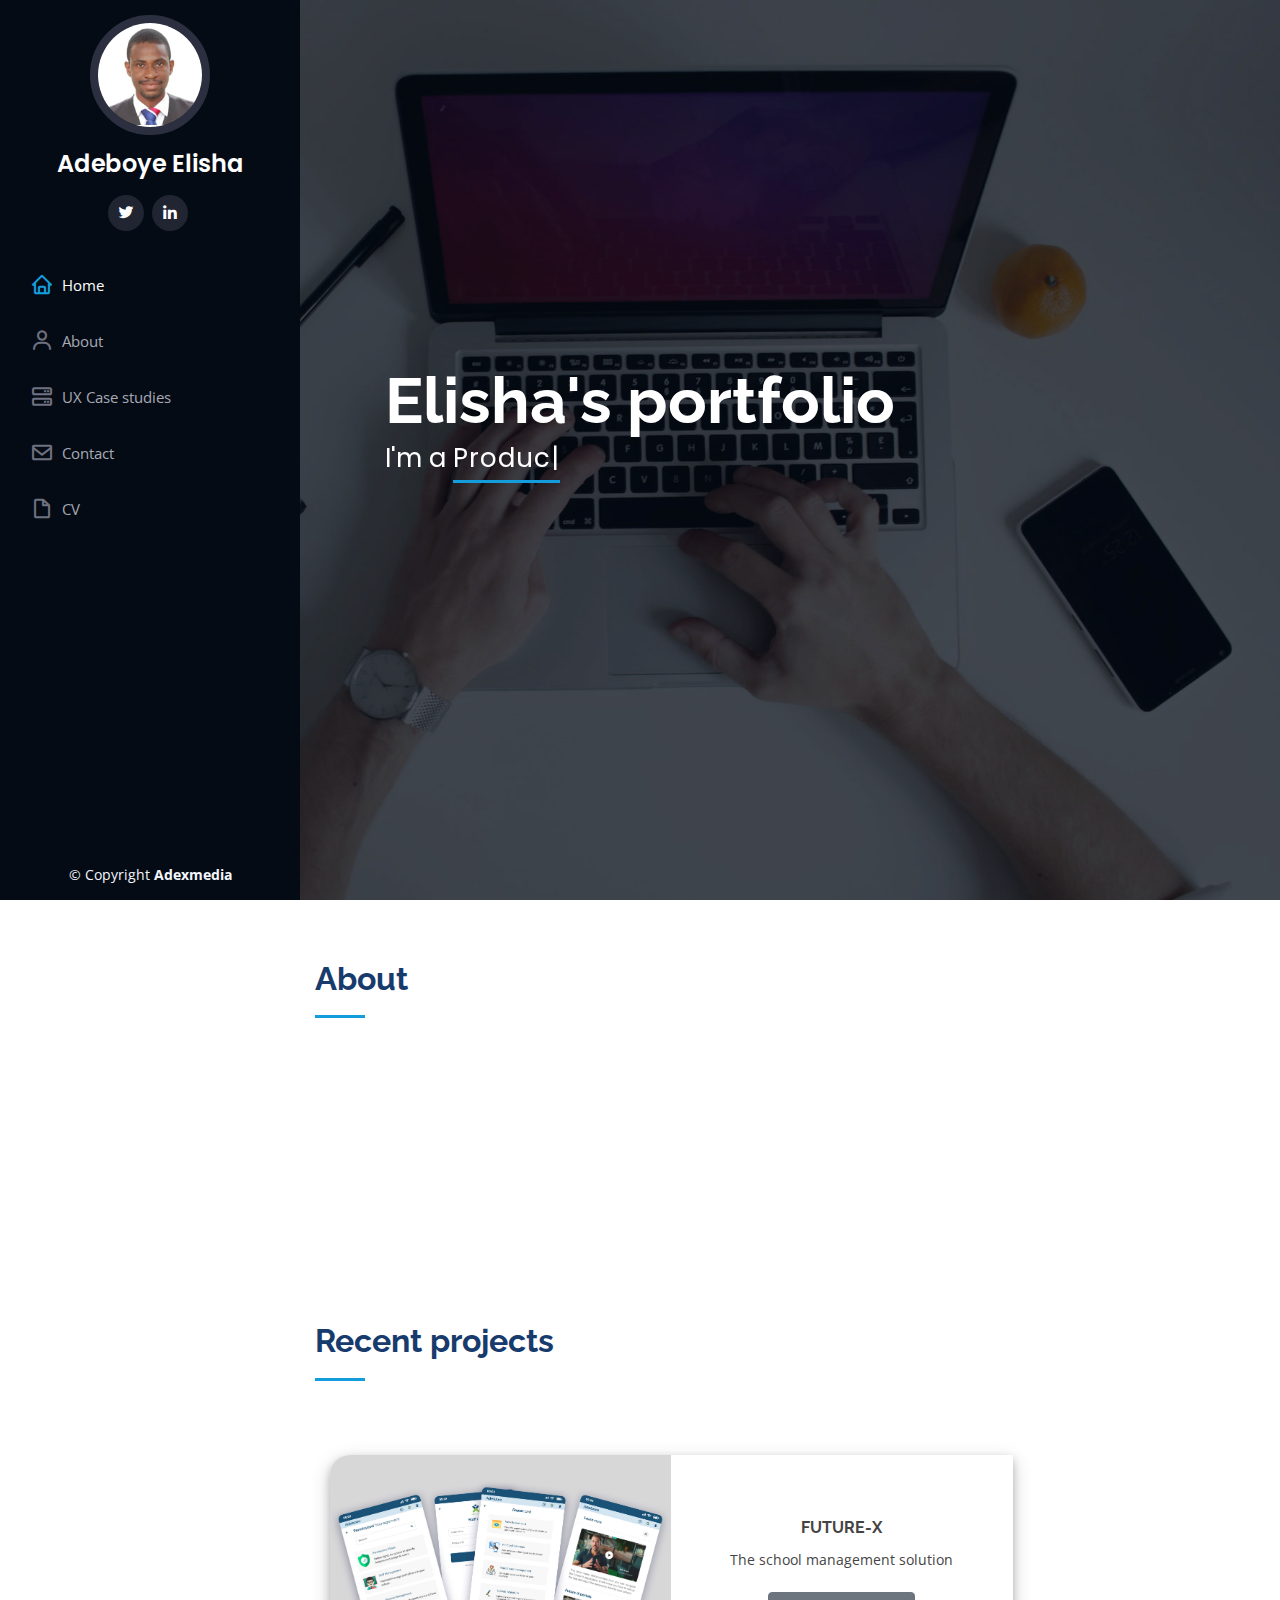
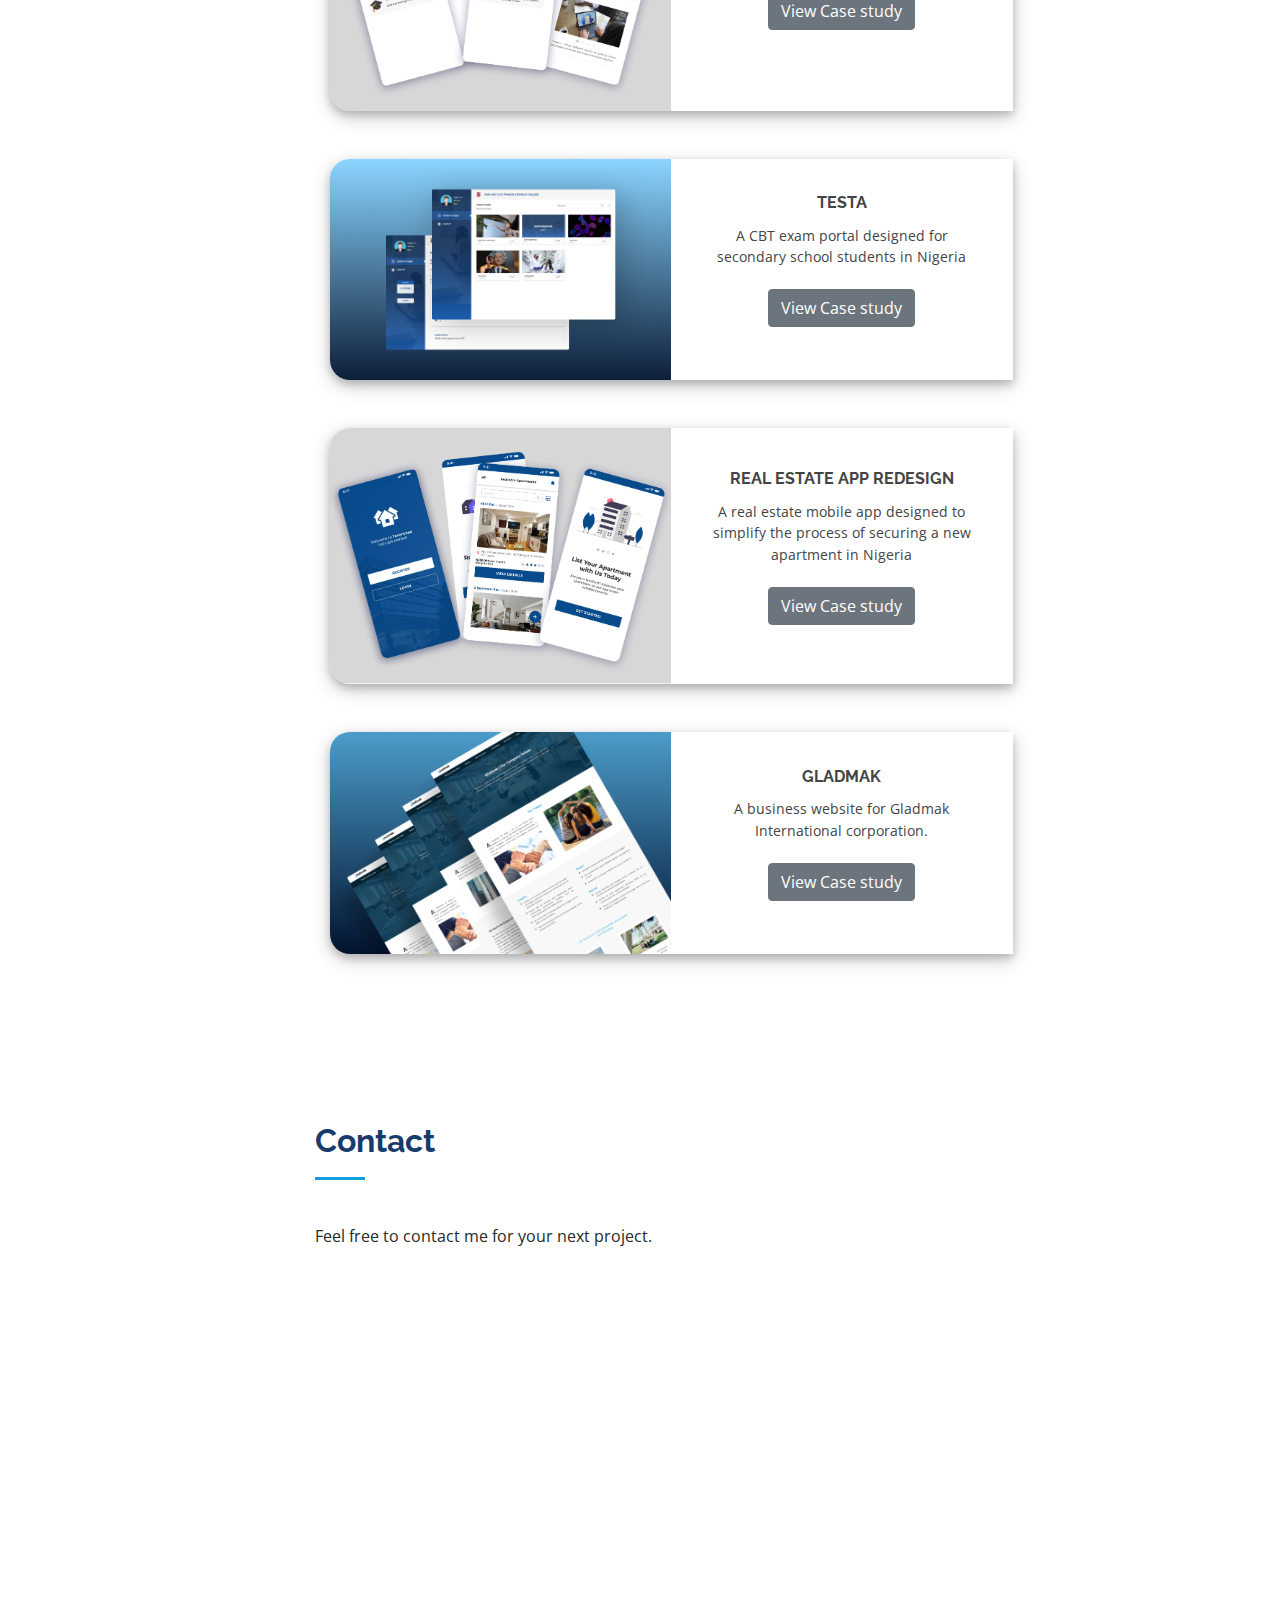
==== commit 26ad4d88: "add my resume" ====
--- a/index.html
+++ b/index.html
@@ -55,7 +55,7 @@
           <li><a href="about.html"><i class="bx bx-user"></i> <span>About</span></a></li>        
           <li><a href="#ux"><i class="bx bx-server"></i> UX Case studies</a></li>
           <li><a href="#contact"><i class="bx bx-envelope"></i> Contact</a></li>
-          <li><a href="CV2022UIUX.pdf"><i class="bx bx-file-blank"></i> <span>CV</span></a></li>
+          <li><a href="myresume.pdf.pdf"><i class="bx bx-file-blank"></i> <span>CV</span></a></li>
 
         </ul>
       </nav><!-- .nav-menu -->
@@ -155,7 +155,7 @@
                       <img src="assets/img/hd4.png" height="auto" width="100%"  alt="Project Image" >
                   </div>
                   <div class="workTitle">
-                      <h3>GLADMAK WEBSITE</h3>
+                      <h3>GLADMAK</h3>
                       <p>A business website for Gladmak International corporation.<br><br>      
                         <button onclick="window.location.href='project4-page.html';" type="button" class="btn btn-secondary">View Case study</button>
                       </p>        
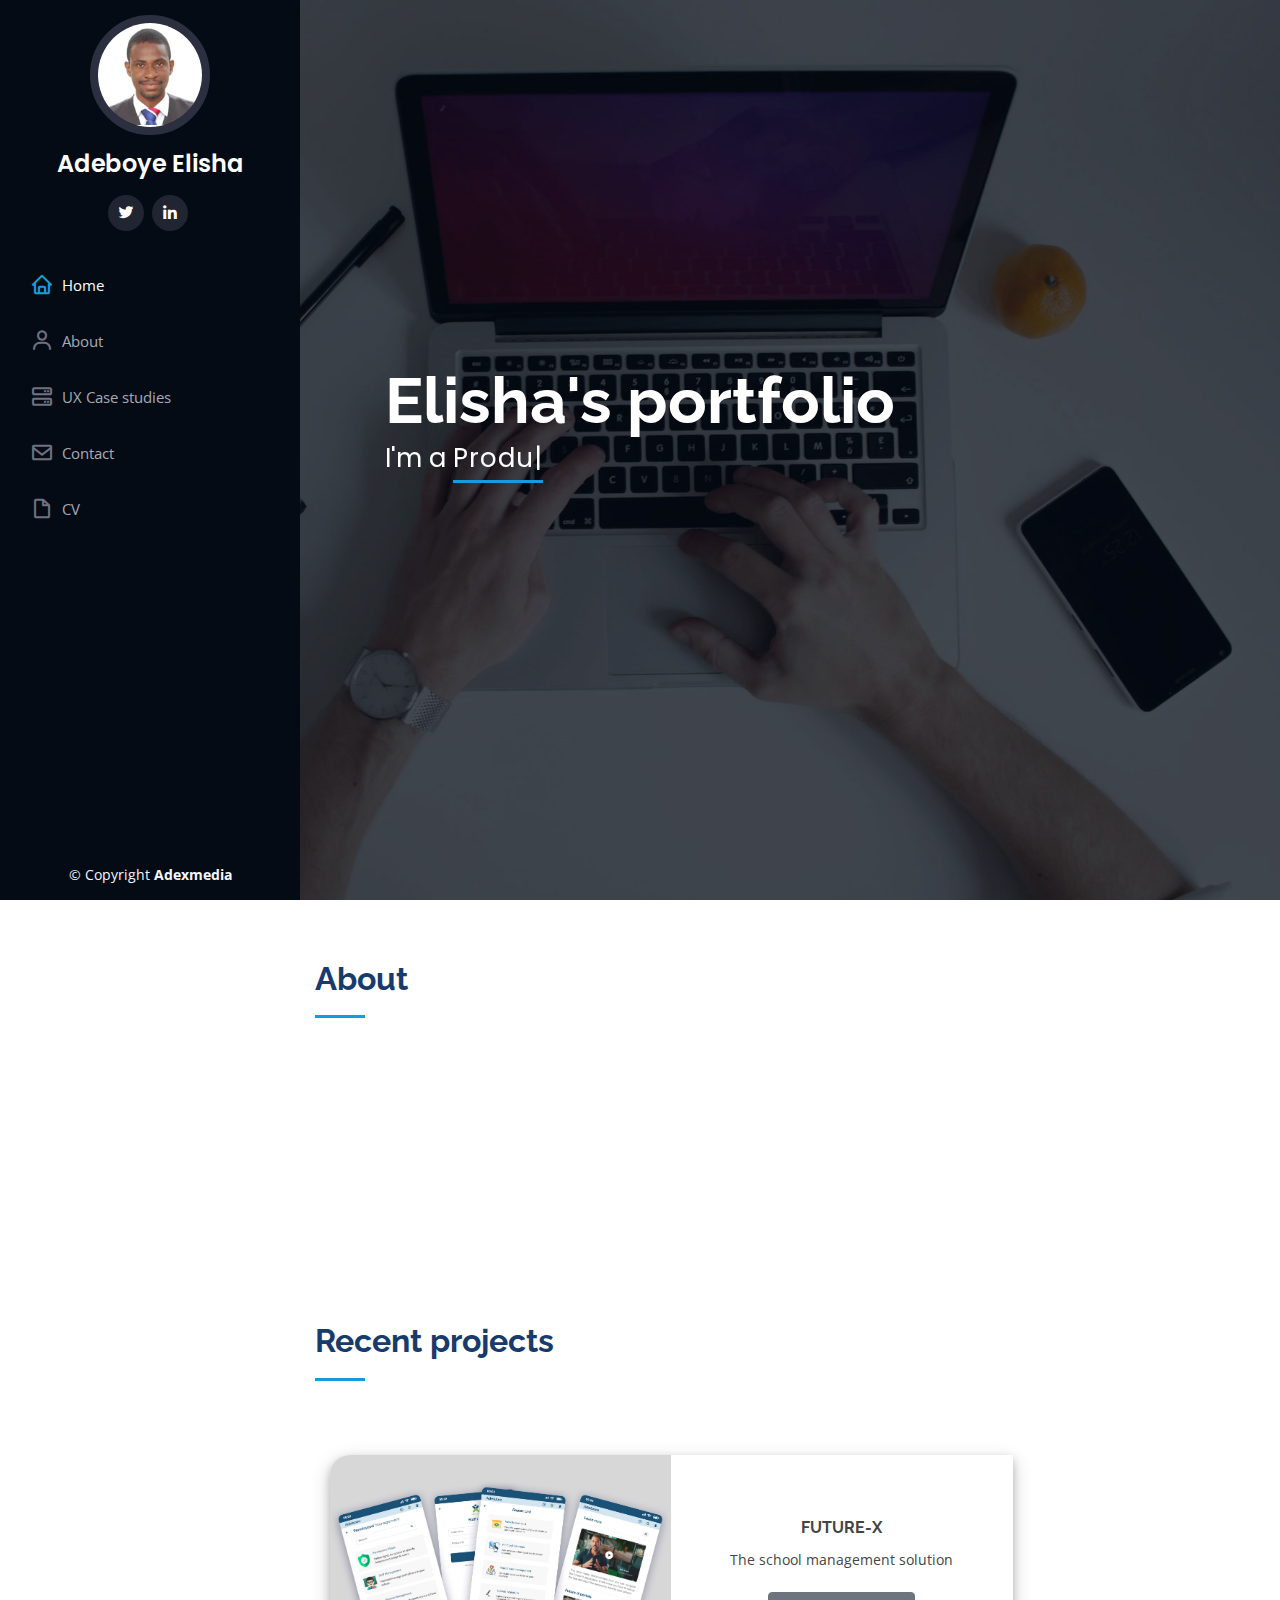
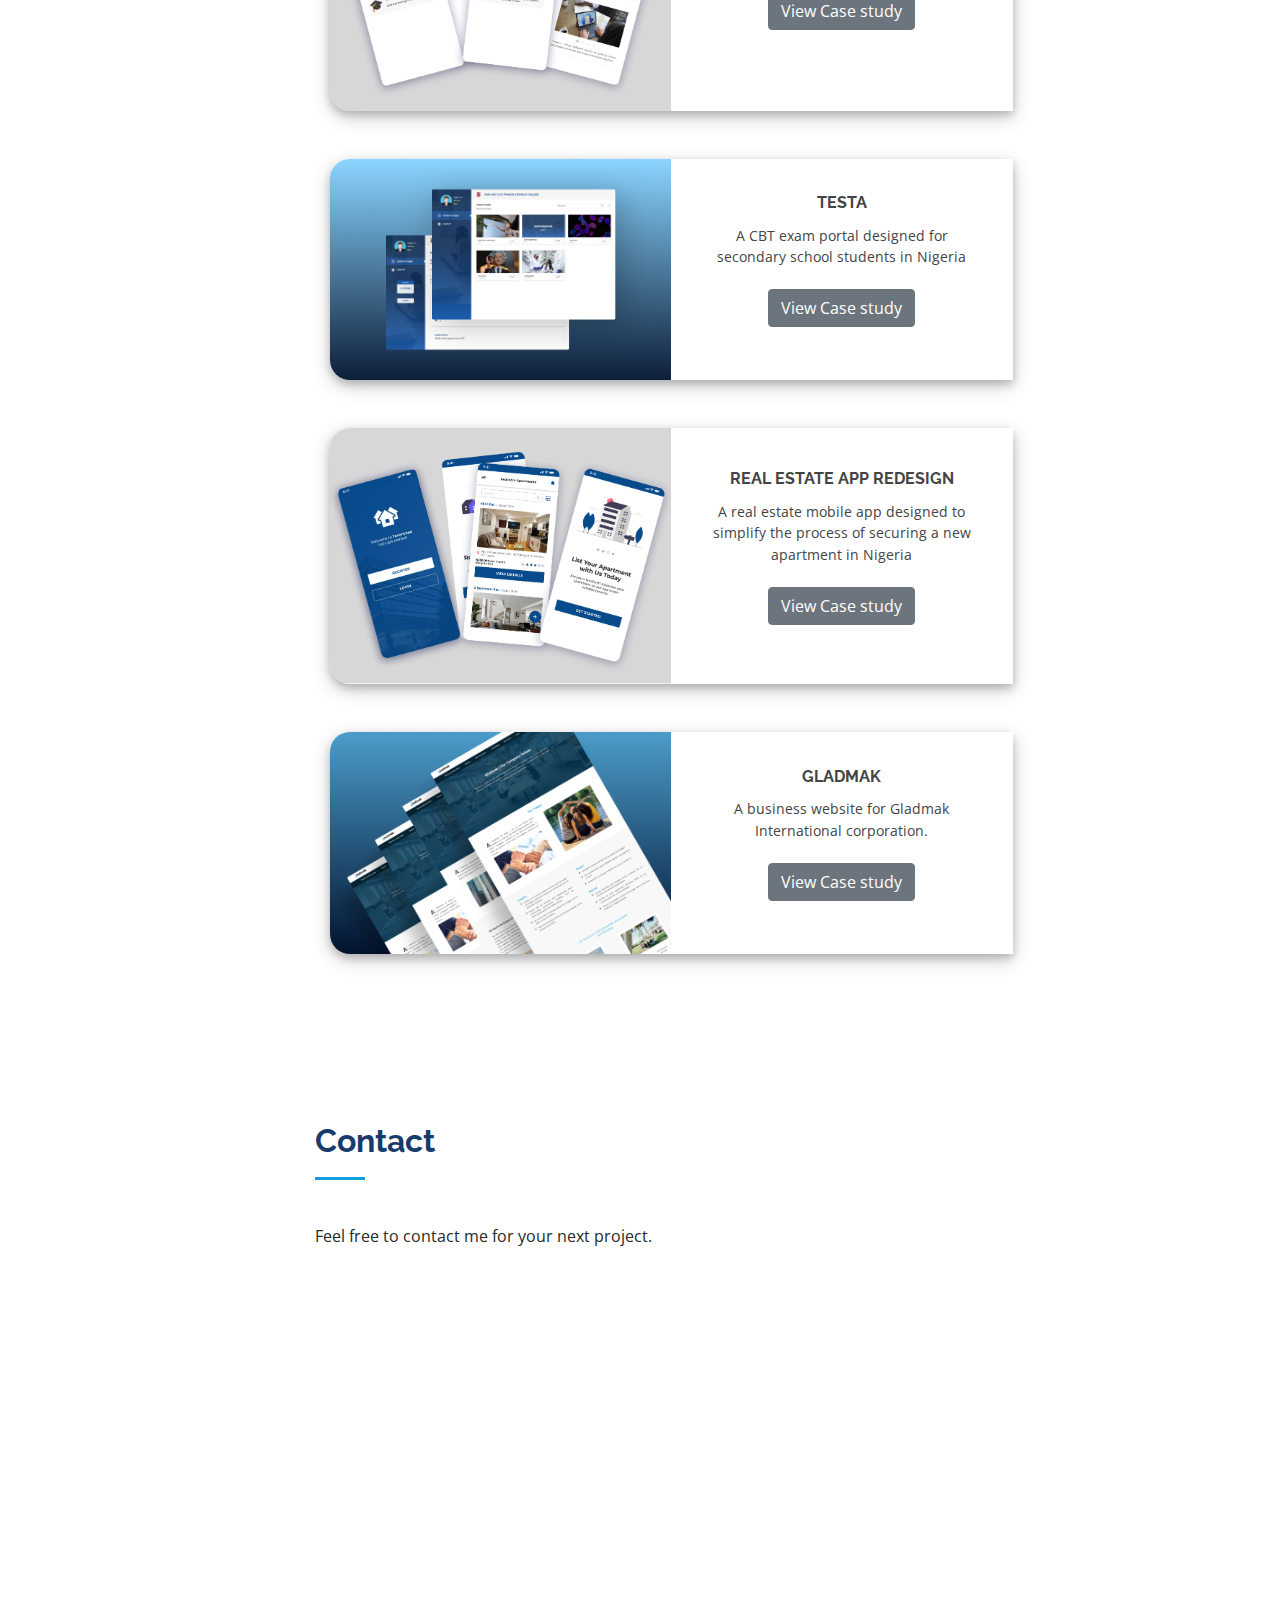
==== commit bee95b5c: "first commit" ====
--- a/index.html
+++ b/index.html
@@ -55,7 +55,7 @@
           <li><a href="about.html"><i class="bx bx-user"></i> <span>About</span></a></li>        
           <li><a href="#ux"><i class="bx bx-server"></i> UX Case studies</a></li>
           <li><a href="#contact"><i class="bx bx-envelope"></i> Contact</a></li>
-          <li><a href="myresume.pdf.pdf"><i class="bx bx-file-blank"></i> <span>CV</span></a></li>
+          <li><a href="myresume.pdf"><i class="bx bx-file-blank"></i> <span>CV</span></a></li>
 
         </ul>
       </nav><!-- .nav-menu -->
